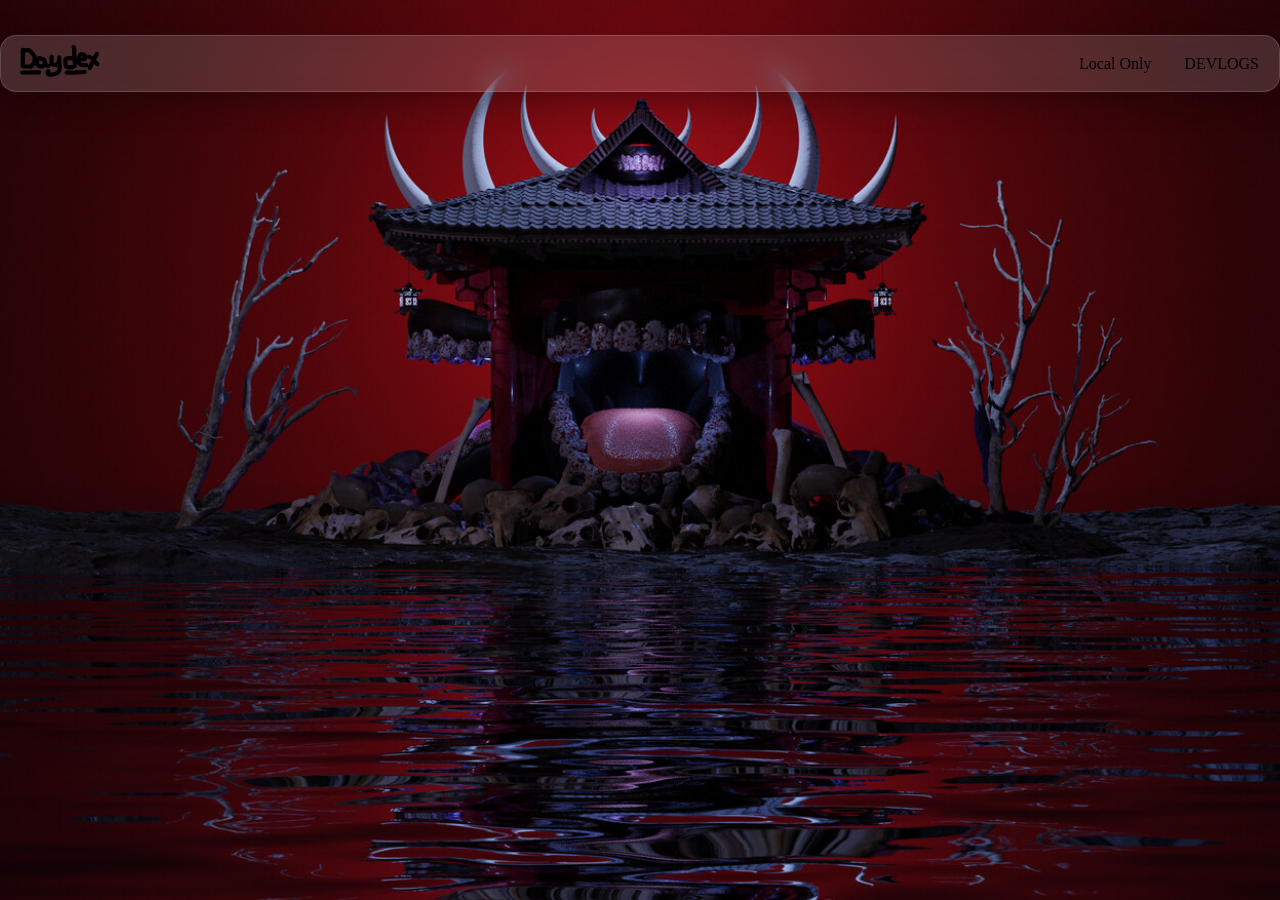
==== Daydex/index.html @ e384c83e "Initial commit with HTML and CSS" ====
<!DOCTYPE html>
<html>
    <head>
        <title>DayDex</title>
        <link rel="stylesheet" href="sty.css">
    </head>
    <body>
        <header class="header">
            <div class="left-section">
                <img class=logo src="daydex-bi.svg" alt="DayDex Logo">
            </div>
            <div class="right-section">
                <div>
                    Local Only
                </div>
                <div>
                    DEVLOGS
                </div>
            </div>
        </header>
    </body>
</html>
---- Daydex/sty.css ----
.header {
  height: 55px;

  display: flex;
  flex-direction: row;
  justify-content: space-between;

  position: fixed;
  top: 0;
  left: 0;
  right: 0;
  z-index: 100;

  background-color: transparent;
  border-bottom-width: 2px;
}
body{
    background-image: url("wp13006577.jpg");
    background-size: cover;       
    background-position: center;   
    background-repeat: no-repeat; 
    background-attachment: fixed;
}
.left-section{
    display: flex;
    align-items: center;
}
.middle-section{
    display: flex;
    align-items: center;
}

.right-section {
  width:180px;
  margin-right: 20px;
  display: flex;
  align-items: center;
  justify-content: space-between;
  flex-shrink: 0;
}
.logo{
    height: 60px;
}
.header {
    background :rgba(255, 255, 255, 0.15); 
    backdrop-filter: blur(12px);
    border: 1px solid rgba(255, 255, 255, 0.15);   
    border-radius: 16px;
    box-shadow: 0 8px 32px 0 rgba(0, 0, 0, 0.3);
    margin-top: 35px ;
}
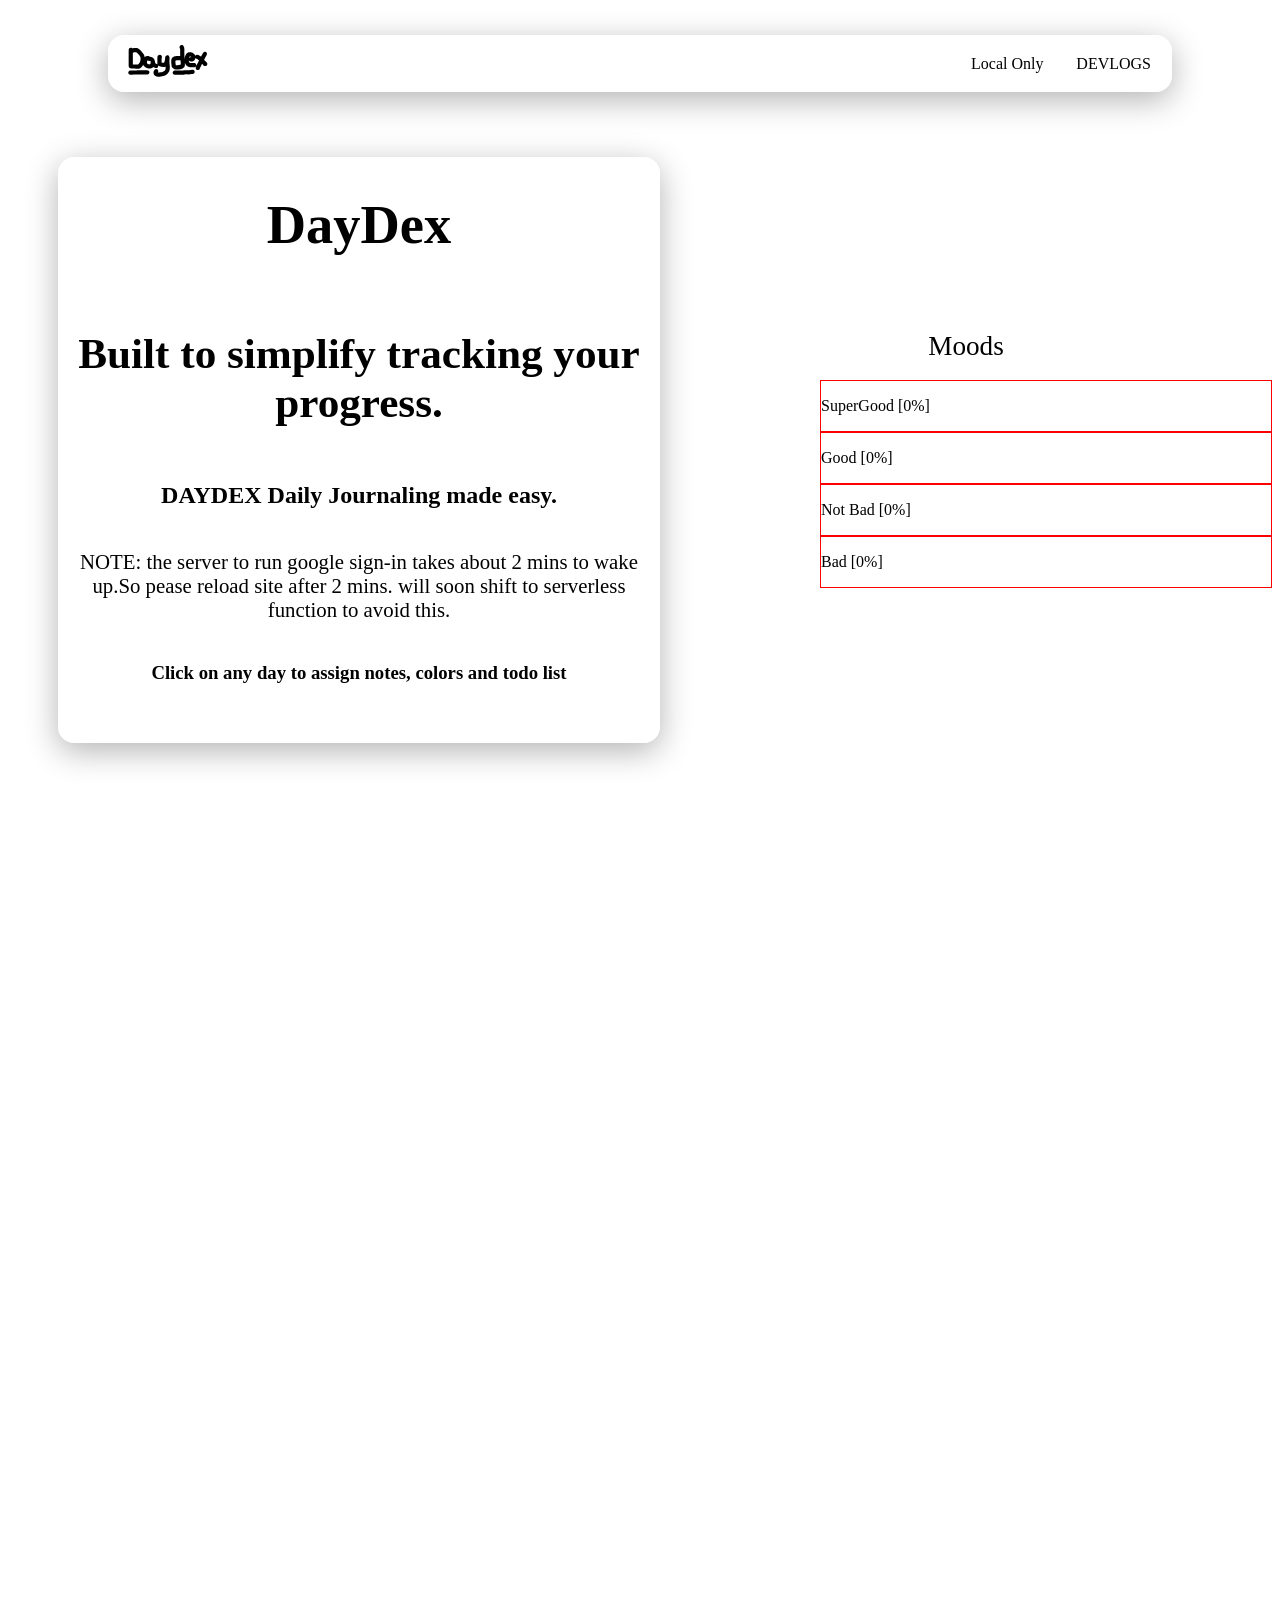
==== commit d34fcace: "Added info and moods cards" ====
--- a/Daydex/index.html
+++ b/Daydex/index.html
@@ -1,22 +1,37 @@
 <!DOCTYPE html>
-<html>
+<html lang="en">
     <head>
+        <meta charset="UTF-8">
+        <meta name="viewport" content="width=device-width, initial-scale=1.0">
         <title>DayDex</title>
         <link rel="stylesheet" href="sty.css">
     </head>
     <body>
         <header class="header">
             <div class="left-section">
-                <img class=logo src="daydex-bi.svg" alt="DayDex Logo">
+                <img class="logo" src="daydex-bi.svg" alt="DayDex Logo">
             </div>
             <div class="right-section">
-                <div>
-                    Local Only
-                </div>
-                <div>
-                    DEVLOGS
-                </div>
+                <div>Local Only</div>
+                <div>DEVLOGS</div>
             </div>
         </header>
+        <div class="content">
+            <div class="info">
+                <div style="display: flex;justify-content: center;align-items: center;font-weight: 900;font-size: 1.7em;"><h1>DayDex</h1></div>
+                <h2 style="text-align: center;font-weight: 700;font-size: 2.7em;font-weight: 700">Built to simplify tracking your progress.</h2>
+                <h2 style="text-align: center">DAYDEX Daily Journaling made easy.</h2>
+                <p style="text-align: center;font-size: 1.3em;">NOTE: the server to run google sign-in takes about 2 mins to wake up.So pease reload site after 2 mins. will soon shift to serverless function to avoid this.</p>
+                <h3 style="text-align: center;">Click on any day to assign notes, colors and todo list</h3>
+            </div>
+            <div class="moods">
+                <h1 style="text-align: center;font-size: 1.7em;font-weight: 500;">Moods</h1>
+                    <div class="c1"><p>SuperGood  [0%]</p></div>
+                    <div class="c2"><p>Good       [0%]</p></div>
+                    <div class="c3"><p>Not Bad    [0%]</p></div>
+                    <div class="c4"><p>Bad        [0%]</p></div>
+            </div>
+        </div>
+
     </body>
 </html>
--- a/Daydex/sty.css
+++ b/Daydex/sty.css
@@ -1,25 +1,30 @@
+body{
+    
+    background-size: cover;       
+    background-position: center;   
+    background-repeat: no-repeat; 
+    background-attachment: fixed;
+    height: 3000px;
+}
 .header {
   height: 55px;
-
+  margin-left: 100px;
+  margin-right: 100px;
   display: flex;
   flex-direction: row;
   justify-content: space-between;
-
-  position: fixed;
+  position: relative;
   top: 0;
   left: 0;
   right: 0;
   z-index: 100;
-
-  background-color: transparent;
-  border-bottom-width: 2px;
-}
-body{
-    background-image: url("wp13006577.jpg");
-    background-size: cover;       
-    background-position: center;   
-    background-repeat: no-repeat; 
-    background-attachment: fixed;
+  background :rgba(255, 255, 255, 0.15); 
+  backdrop-filter: blur(12px);
+  border: 1px solid rgba(255, 255, 255, 0.15);   
+  border-radius: 16px;
+  box-shadow: 0 8px 32px 0 rgba(0, 0, 0, 0.3);
+  margin-top: 35px ;
+  margin-bottom: 65px ;
 }
 .left-section{
     display: flex;
@@ -29,7 +34,6 @@
     display: flex;
     align-items: center;
 }
-
 .right-section {
   width:180px;
   margin-right: 20px;
@@ -41,11 +45,37 @@
 .logo{
     height: 60px;
 }
-.header {
+.content{
+    display: flex;
+    margin-left: 50px;
+    flex-direction:row;
+    justify-content: center;
+    flex:1;
+}
+.info{
+    display: flex;
+    flex-direction: column;
+    justify-content: center;
+    flex:1;
     background :rgba(255, 255, 255, 0.15); 
     backdrop-filter: blur(12px);
     border: 1px solid rgba(255, 255, 255, 0.15);   
     border-radius: 16px;
     box-shadow: 0 8px 32px 0 rgba(0, 0, 0, 0.3);
-    margin-top: 35px ;
+    padding-bottom: 40px;
+    max-width: 600px; 
+    min-width: 400px;
+}
+.moods{
+    display: flex;
+    flex-direction: column;
+    justify-content: center;
+    flex:1;   
+}
+.c1, .c2, .c3, .c4 {
+    text-align: left;
+    margin-left: 160px;
+    border: 1px solid red; 
+    display: flex;
+    align-items: center;
 }
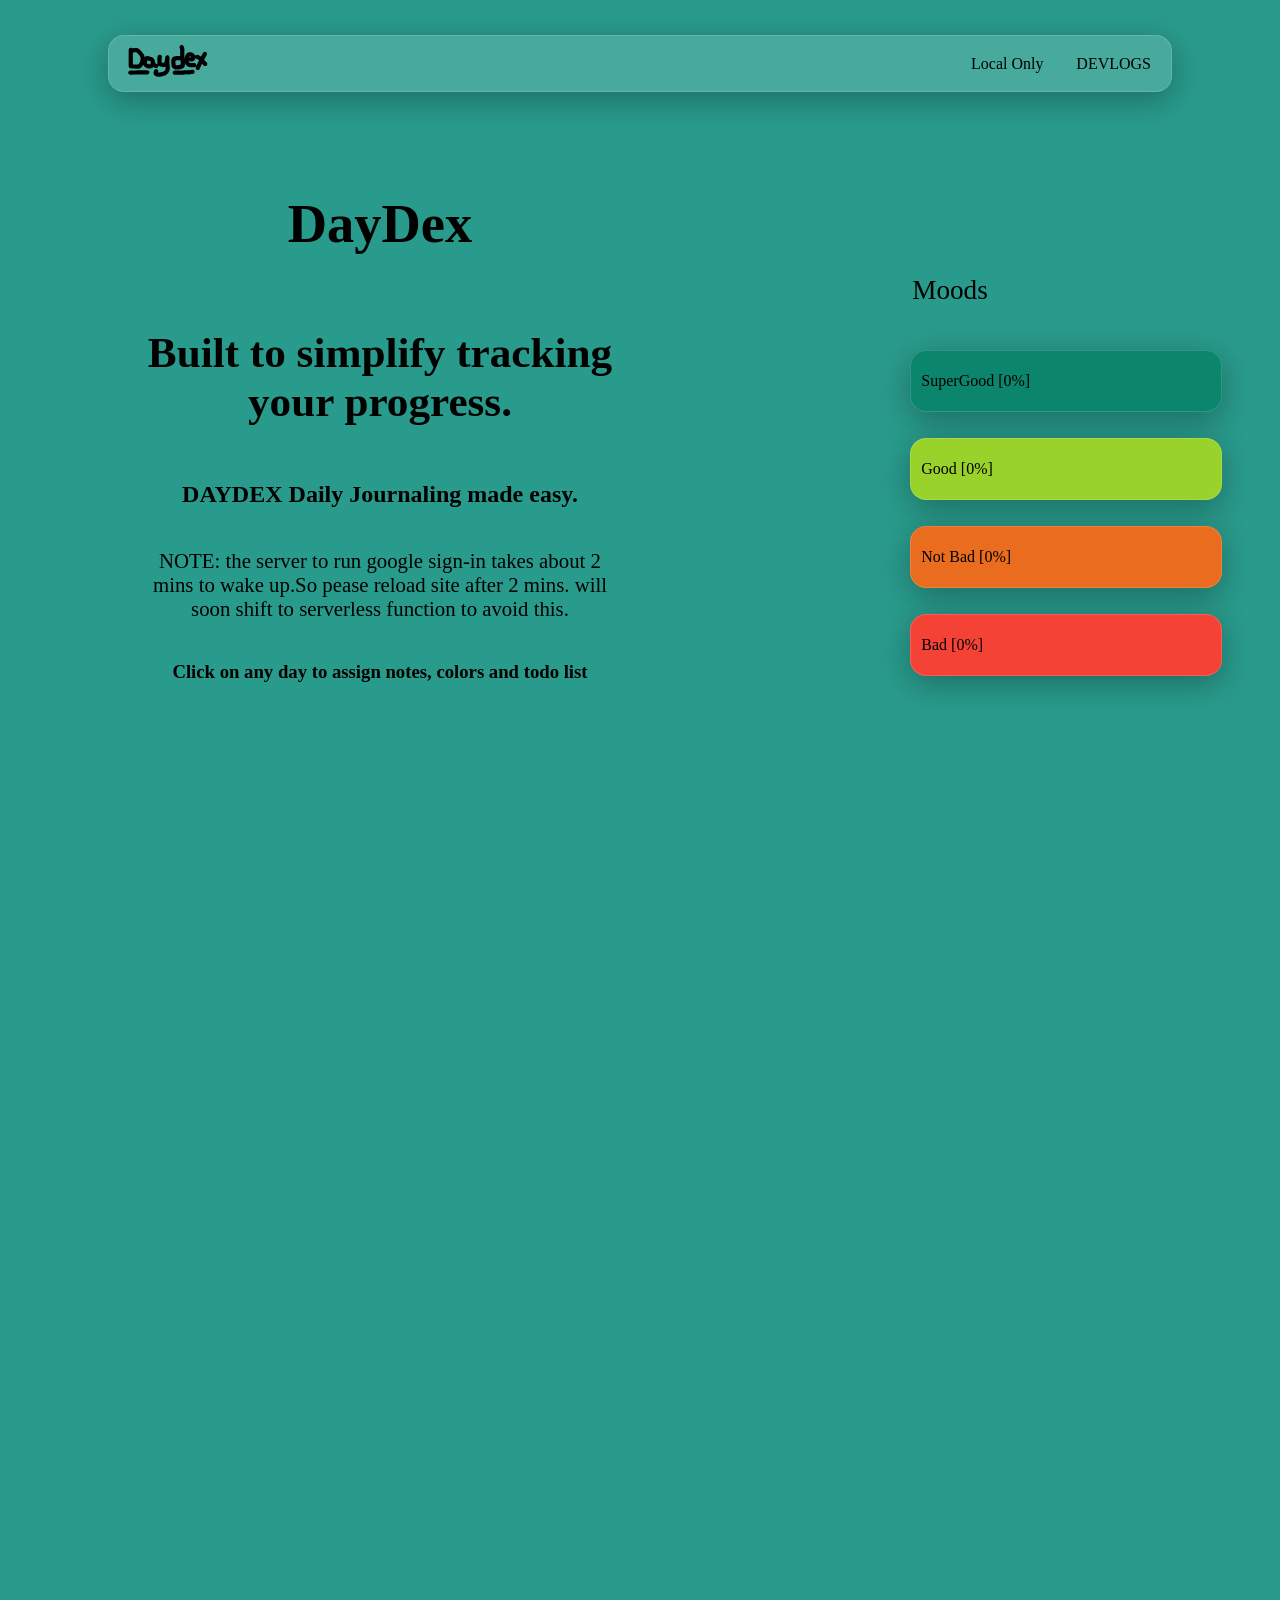
==== commit 4b932137: "applied grid structure" ====
--- a/Daydex/index.html
+++ b/Daydex/index.html
@@ -18,7 +18,7 @@
         </header>
         <div class="content">
             <div class="info">
-                <div style="display: flex;justify-content: center;align-items: center;font-weight: 900;font-size: 1.7em;"><h1>DayDex</h1></div>
+                <div style="text-align: center;font-weight: 900;font-size: 1.7em;"><h1>DayDex</h1></div>
                 <h2 style="text-align: center;font-weight: 700;font-size: 2.7em;font-weight: 700">Built to simplify tracking your progress.</h2>
                 <h2 style="text-align: center">DAYDEX Daily Journaling made easy.</h2>
                 <p style="text-align: center;font-size: 1.3em;">NOTE: the server to run google sign-in takes about 2 mins to wake up.So pease reload site after 2 mins. will soon shift to serverless function to avoid this.</p>
@@ -26,10 +26,10 @@
             </div>
             <div class="moods">
                 <h1 style="text-align: center;font-size: 1.7em;font-weight: 500;">Moods</h1>
-                    <div class="c1"><p>SuperGood  [0%]</p></div>
-                    <div class="c2"><p>Good       [0%]</p></div>
-                    <div class="c3"><p>Not Bad    [0%]</p></div>
-                    <div class="c4"><p>Bad        [0%]</p></div>
+                    <div class="c1"><p>SuperGood    [0%]</p></div>
+                    <div class="c2"><p>Good         [0%]</p></div>
+                    <div class="c3"><p>Not Bad      [0%]</p></div>
+                    <div class="c4"><p>Bad          [0%]</p></div>
             </div>
         </div>
 
--- a/Daydex/sty.css
+++ b/Daydex/sty.css
@@ -1,5 +1,5 @@
 body{
-    
+    background-color: rgb(41, 155, 140);
     background-size: cover;       
     background-position: center;   
     background-repeat: no-repeat; 
@@ -45,37 +45,50 @@
 .logo{
     height: 60px;
 }
-.content{
+.content {
+    display: grid;
+    grid-template-columns: 1fr 1fr; 
+    gap: 40px;
+    max-width: 1200px;
+    margin: 0 auto;
+    padding: 0 20px;
+}
+
+.info{
+    display:grid;
+    margin-left: 100px;
+}
+.moods{
+    display:grid;
+    margin-top: 100px;
+}
+.c1, .c2, .c3, .c4 {
+    text-align: left;
+    margin-left: 160px;
+    border: 1px solid ; 
     display: flex;
-    margin-left: 50px;
-    flex-direction:row;
-    justify-content: center;
-    flex:1;
-}
-.info{
-    display: flex;
-    flex-direction: column;
-    justify-content: center;
-    flex:1;
+    border-radius: 10px;
+    align-items: center;
+    padding-left: 10px;
+    height: 60px;
+    width: 300px;
+    margin-left: 250px;
+    z-index: 100;
     background :rgba(255, 255, 255, 0.15); 
     backdrop-filter: blur(12px);
     border: 1px solid rgba(255, 255, 255, 0.15);   
     border-radius: 16px;
     box-shadow: 0 8px 32px 0 rgba(0, 0, 0, 0.3);
-    padding-bottom: 40px;
-    max-width: 600px; 
-    min-width: 400px;
 }
-.moods{
-    display: flex;
-    flex-direction: column;
-    justify-content: center;
-    flex:1;   
+.c1{
+    background-color: #0b856b;
 }
-.c1, .c2, .c3, .c4 {
-    text-align: left;
-    margin-left: 160px;
-    border: 1px solid red; 
-    display: flex;
-    align-items: center;
+.c2{
+    background-color: #99d22a;
+}
+.c3{
+    background-color: #ea6c1f;
+}
+.c4{
+    background-color: #F44336;
 }
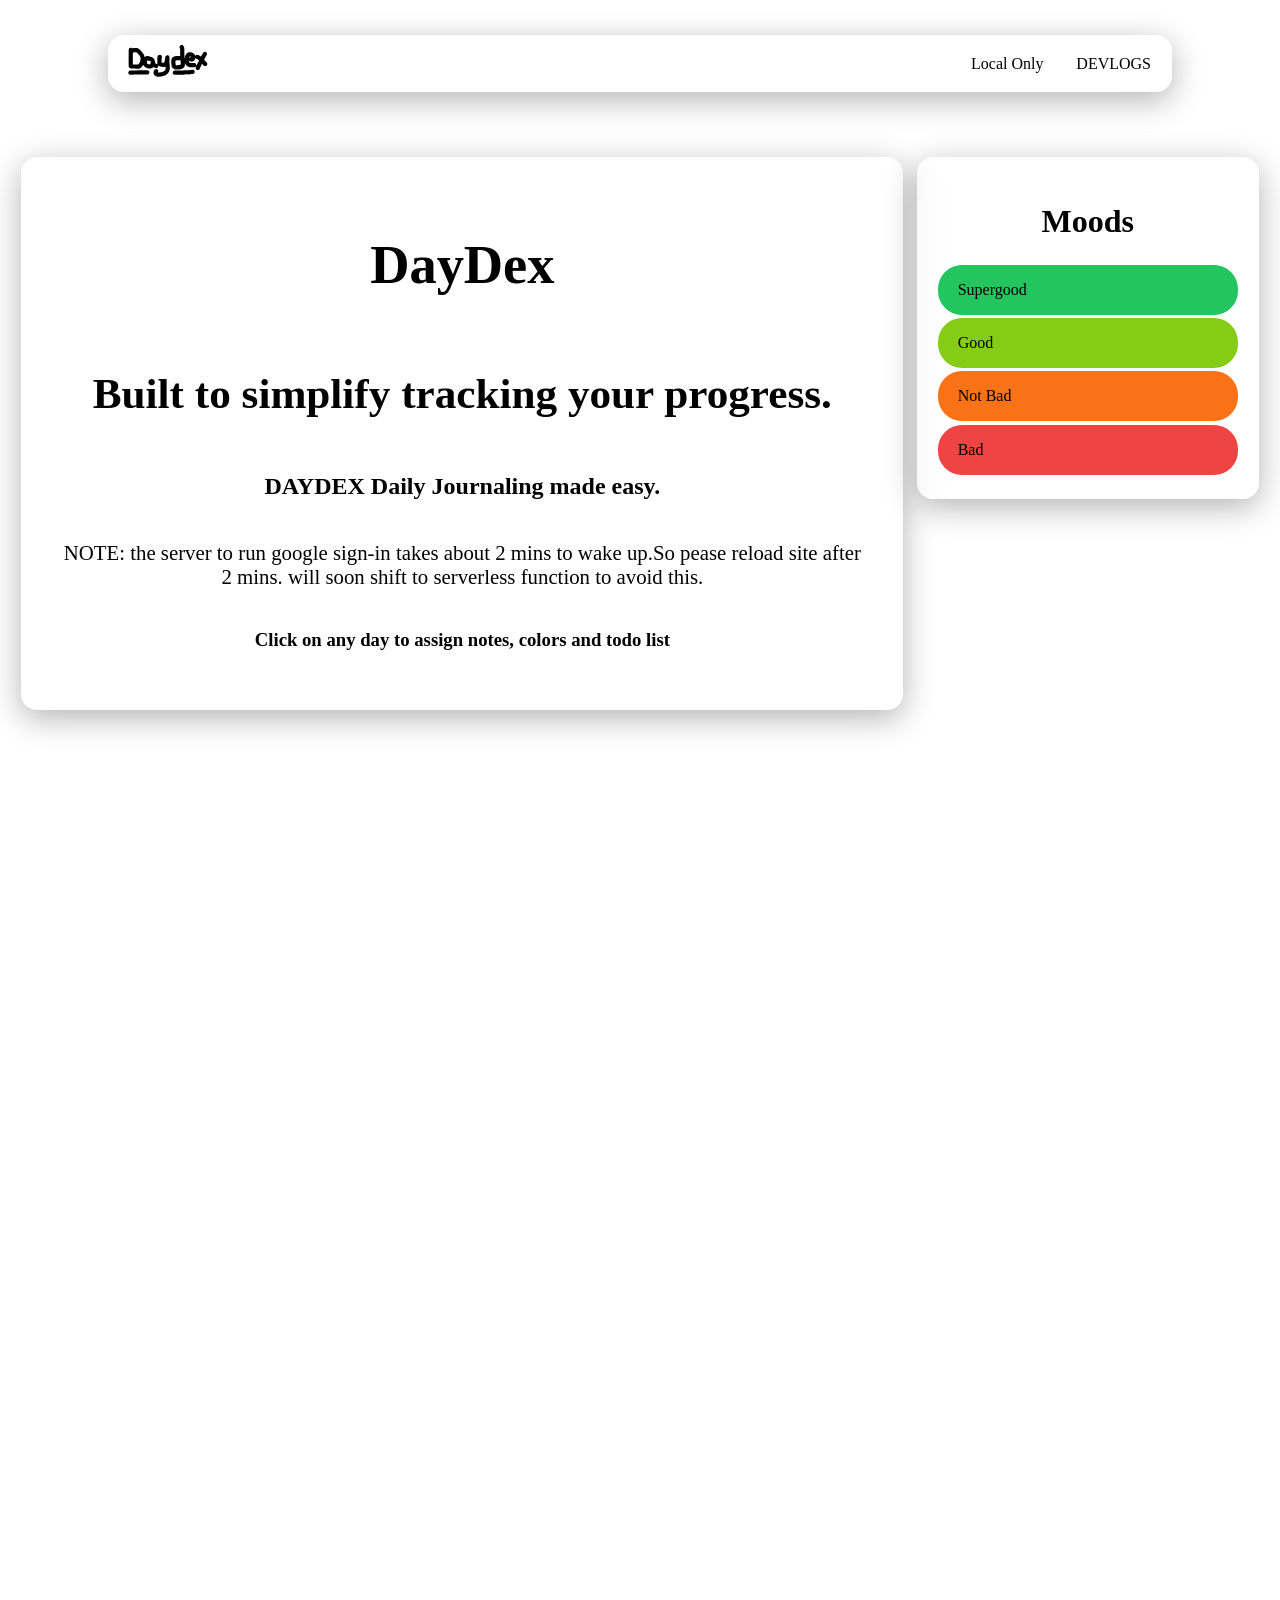
==== commit 7a87e929: "Updated to flexible and adaptable layout" ====
--- a/Daydex/index.html
+++ b/Daydex/index.html
@@ -25,13 +25,12 @@
                 <h3 style="text-align: center;">Click on any day to assign notes, colors and todo list</h3>
             </div>
             <div class="moods">
-                <h1 style="text-align: center;font-size: 1.7em;font-weight: 500;">Moods</h1>
-                    <div class="c1"><p>SuperGood    [0%]</p></div>
-                    <div class="c2"><p>Good         [0%]</p></div>
-                    <div class="c3"><p>Not Bad      [0%]</p></div>
-                    <div class="c4"><p>Bad          [0%]</p></div>
+                <div class="c1"><h1>Moods</h1></div>
+                <div class="c2"><p>Supergood</p></div>
+                <div class="c3"><p>Good</p></div>
+                <div class="c4"><p>Not Bad</p></div>
+                <div class="c5"><p>Bad</p></div>
             </div>
         </div>
-
     </body>
 </html>
--- a/Daydex/sty.css
+++ b/Daydex/sty.css
@@ -1,11 +1,13 @@
 body{
-    background-color: rgb(41, 155, 140);
+    background-image: url("C:/Users/saish/OneDrive/Desktop/Day/Daydex/wallhaven-pomle9.jpg");
     background-size: cover;       
     background-position: center;   
     background-repeat: no-repeat; 
     background-attachment: fixed;
     height: 3000px;
+    
 }
+
 .header {
   height: 55px;
   margin-left: 100px;
@@ -45,50 +47,60 @@
 .logo{
     height: 60px;
 }
-.content {
-    display: grid;
-    grid-template-columns: 1fr 1fr; 
-    gap: 40px;
-    max-width: 1200px;
-    margin: 0 auto;
-    padding: 0 20px;
+.content{
+    display:flex;
+    flex-direction: row;
+    flex-wrap: wrap;
+    justify-content: space-evenly;
+    align-items: space-evenly;
 }
-
 .info{
-    display:grid;
-    margin-left: 100px;
+    max-width: 800px;
+    display: flex;
+    flex-direction: column;
+    align-items: center;
+    justify-content: center;
+    background :rgba(255, 255, 255, 0.15); 
+    backdrop-filter: blur(12px);
+    border: 1px solid rgba(255, 255, 255, 0.15);   
+    border-radius: 16px;
+    box-shadow: 0 8px 32px 0 rgba(0, 0, 0, 0.3);
+    padding: 40px;
+    margin-bottom: 50px;
+    
 }
 .moods{
-    display:grid;
-    margin-top: 100px;
-}
-.c1, .c2, .c3, .c4 {
-    text-align: left;
-    margin-left: 160px;
-    border: 1px solid ; 
+    height: 300px;
+    width: 300px;
     display: flex;
-    border-radius: 10px;
-    align-items: center;
-    padding-left: 10px;
-    height: 60px;
-    width: 300px;
-    margin-left: 250px;
-    z-index: 100;
+    flex-direction: column;
+    align-items: space-evenly;
+    justify-content: space-evenly;
+    padding: 20px;
     background :rgba(255, 255, 255, 0.15); 
     backdrop-filter: blur(12px);
     border: 1px solid rgba(255, 255, 255, 0.15);   
     border-radius: 16px;
     box-shadow: 0 8px 32px 0 rgba(0, 0, 0, 0.3);
 }
+.c2,.c3,.c4,.c5{
+    border-radius: 24px;
+    padding-left: 20px;
+}
 .c1{
-    background-color: #0b856b;
+    text-align: center;
+    
 }
 .c2{
-    background-color: #99d22a;
+    background-color: #22c55e;
+    
 }
 .c3{
-    background-color: #ea6c1f;
+    background-color: #84cc16;
 }
 .c4{
-    background-color: #F44336;
+    background-color: #f97316;
+}
+.c5{
+    background-color: #ef4444;
 }
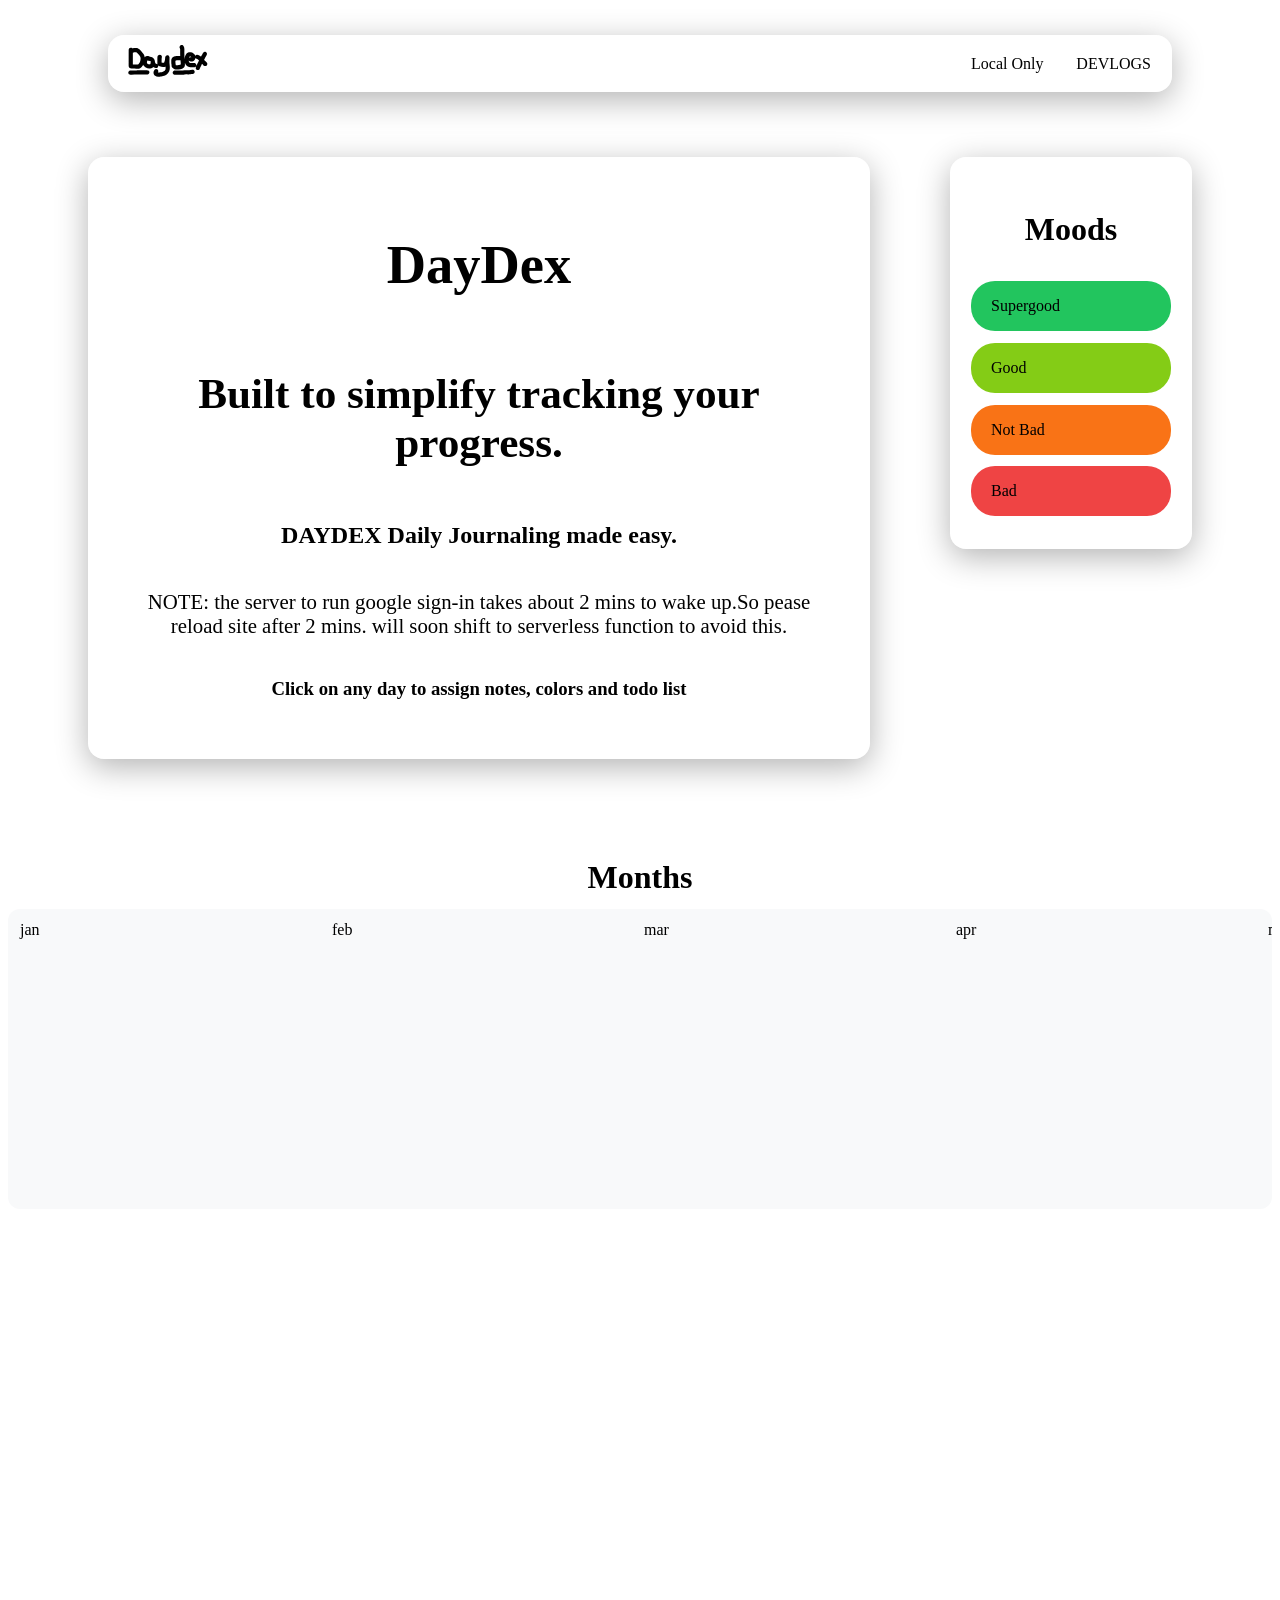
==== commit 853f3acc: "Added basic calender layout" ====
--- a/Daydex/index.html
+++ b/Daydex/index.html
@@ -32,5 +32,22 @@
                 <div class="c5"><p>Bad</p></div>
             </div>
         </div>
+        <div class="calendar">
+            <div class="month">Months</div>
+            <div class="cg">
+                <div>jan</div>
+                <div>feb</div>
+                <div>mar</div>
+                <div>apr</div>
+                <div>may</div>
+                <div>jun</div>
+                <div>jul</div>
+                <div>aug</div>
+                <div>sep</div>
+                <div>oct</div>
+                <div>nov</div>
+                <div>dec</div>
+            </div>
+        </div>
     </body>
 </html>
--- a/Daydex/sty.css
+++ b/Daydex/sty.css
@@ -53,9 +53,10 @@
     flex-wrap: wrap;
     justify-content: space-evenly;
     align-items: space-evenly;
+    margin-bottom: 100px;
 }
 .info{
-    max-width: 800px;
+    max-width: 700px;
     display: flex;
     flex-direction: column;
     align-items: center;
@@ -66,12 +67,11 @@
     border-radius: 16px;
     box-shadow: 0 8px 32px 0 rgba(0, 0, 0, 0.3);
     padding: 40px;
-    margin-bottom: 50px;
     
 }
 .moods{
-    height: 300px;
-    width: 300px;
+    height: 350px;
+    width: 200px;
     display: flex;
     flex-direction: column;
     align-items: space-evenly;
@@ -103,4 +103,29 @@
 }
 .c5{
     background-color: #ef4444;
+}
+.calendar{
+    display:grid;
+    grid-template-rows: 50px 300px;
+}
+.month{
+    height: 50px;
+    align-items: center;
+    justify-items: center;
+    text-align: center;
+    font-size: 2rem;
+    overflow: hidden;
+    font-weight: bold;
+}
+.cg{
+    display: grid;
+    grid-auto-flow: column;            
+    grid-auto-columns: 300px;         
+    gap: 12px;
+    overflow-x: auto;                  
+    overscroll-behavior-x: contain;  
+    
+    padding: 12px;
+    background-color: #f8f9fa;
+    border-radius: 12px;
 }
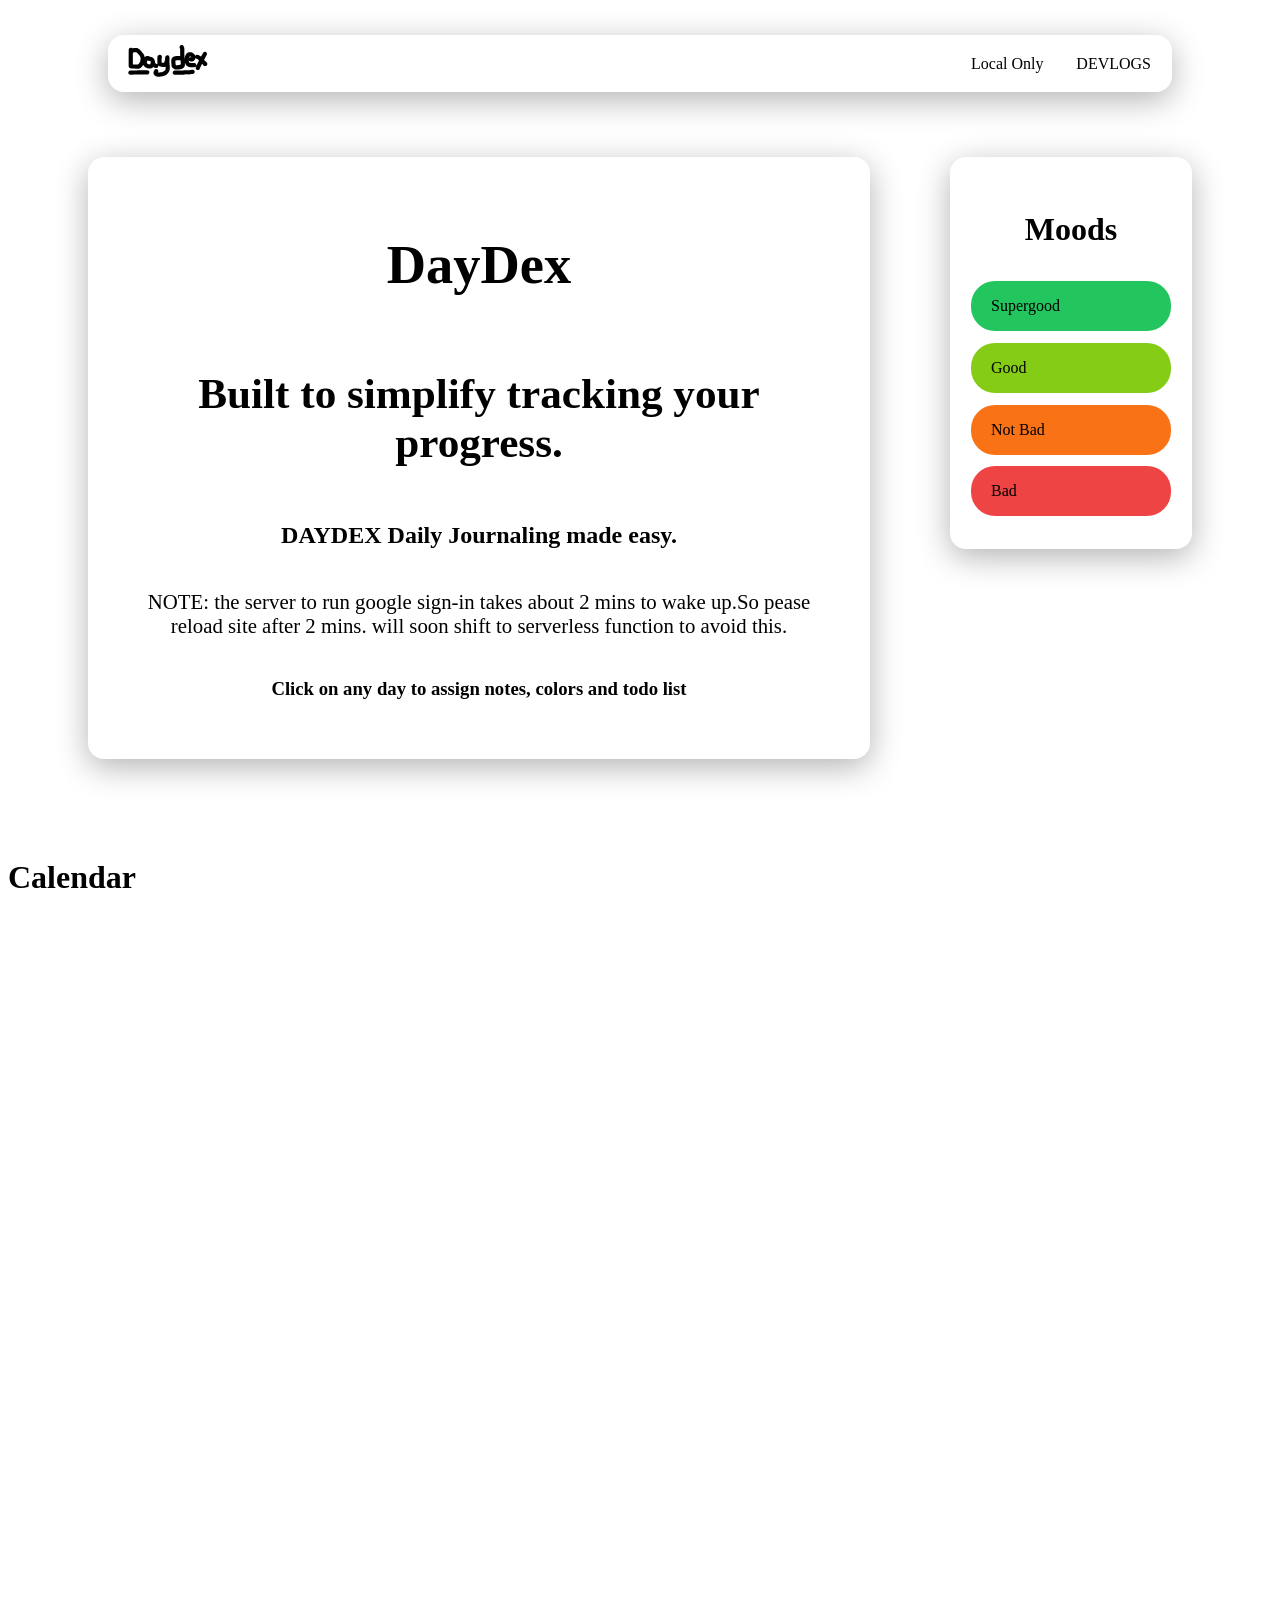
==== commit 4f1e3221: "Update index.html" ====
--- a/Daydex/index.html
+++ b/Daydex/index.html
@@ -32,22 +32,8 @@
                 <div class="c5"><p>Bad</p></div>
             </div>
         </div>
-        <div class="calendar">
-            <div class="month">Months</div>
-            <div class="cg">
-                <div>jan</div>
-                <div>feb</div>
-                <div>mar</div>
-                <div>apr</div>
-                <div>may</div>
-                <div>jun</div>
-                <div>jul</div>
-                <div>aug</div>
-                <div>sep</div>
-                <div>oct</div>
-                <div>nov</div>
-                <div>dec</div>
-            </div>
-        </div>
+        <h1>Calendar</h1>
+        <div class="calendar-container" id="calendar"></div>
+        <script src="script.js"></script>
     </body>
 </html>
